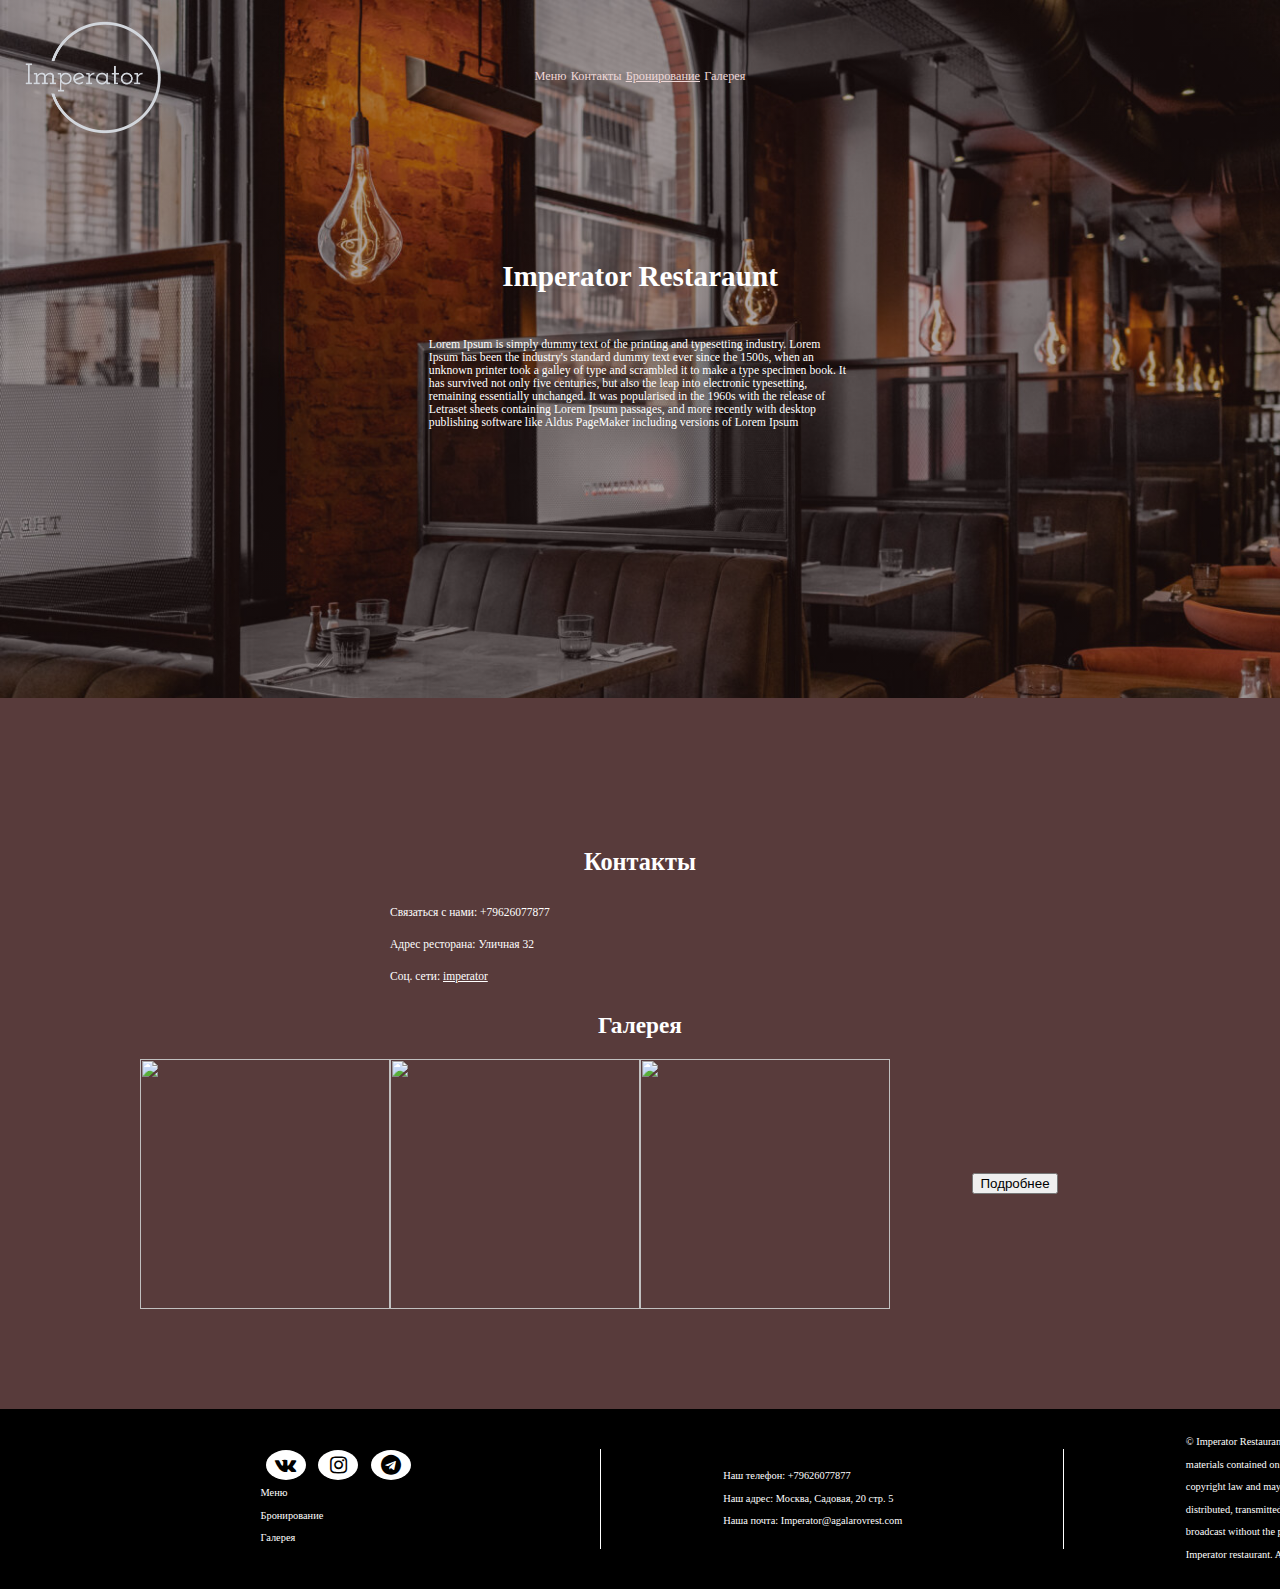
==== index.html @ 46b890cd "Initial commit" ====
<!doctype html>
<html lang="en">

<head>
  <title>Ресторан Imperator</title>
  <meta charset="utf-8">
  <meta name="viewport" content="width=device-width, initial-scale=1">
  <link href="https://cdn.jsdelivr.net/npm/bootstrap@5.3.0-alpha1/dist/css/bootstrap.min.css" rel="stylesheet"
    integrity="sha384-GLhlTQ8iRABdZLl6O3oVMWSktQOp6b7In1Zl3/Jr59b6EGGoI1aFkw7cmDA6j6gD" crossorigin="anonymous">
  <link rel="stylesheet" href="https://cdnjs.cloudflare.com/ajax/libs/font-awesome/4.7.0/css/font-awesome.min.css">
  <link href="/index.css" rel="stylesheet">
</head>

<body>
  <script src="https://cdn.jsdelivr.net/npm/bootstrap@5.3.0-alpha1/dist/js/bootstrap.bundle.min.js"
    integrity="sha384-w76AqPfDkMBDXo30jS1Sgez6pr3x5MlQ1ZAGC+nuZB+EYdgRZgiwxhTBTkF7CXvN"
    crossorigin="anonymous"></script>

  <div class="picture"></div>
  <div class="header">
    <div class="image-container">
      <img class="logo" src="assets/imperator-logo-grey-transparent-big.png">
    </div>
    <nav class="nav d-flex">
      <a class="nav-link">Меню</a>
      <a class="nav-link">Контакты</a>
      <a href="chek-in.html" class="nav-link">Бронирование</a>
      <a class="nav-link">Галерея</a>
    </nav>
    <div class="kostyl"></div>
  </div>

  <div class="content">
    <div class="d-flex">
      <h1 class="fw-bold">Imperator Restaraunt</h1>
    </div>
    <div class="text">Lorem Ipsum is simply dummy text of the printing and typesetting industry. Lorem Ipsum has been
      the industry's standard dummy text ever since the 1500s,
      when an unknown printer took a galley of type and scrambled it to make a type specimen book. It has survived not
      only five centuries, but also the leap into electronic typesetting, remaining essentially unchanged.
      It was popularised in the 1960s with the release of Letraset sheets containing Lorem Ipsum passages, and more
      recently with desktop publishing software like Aldus PageMaker including versions of Lorem Ipsum</div>
    <div class="info-wrapper">
      <div class="contacts">
        <h2 class="text-center">Контакты</h2>
        <div class="table">
          <div class="item">
            Связаться с нами:
            +79626077877
          </div>
          <div class="item">Адрес ресторана: Уличная 32</div>
          <div class="item">Соц. сети: <a class="hrefs" href="">imperator</a></div>
        </div>
      </div>
      <div class="gallery">
        <h2>Галерея</h2>
        <div class="four-items">
          <div class="one-item"><img
              src="https://cdn.vox-cdn.com/thumbor/5d_RtADj8ncnVqh-afV3mU-XQv0=/0x0:1600x1067/1200x900/filters:focal(672x406:928x662)/cdn.vox-cdn.com/uploads/chorus_image/image/57698831/51951042270_78ea1e8590_h.7.jpg"
              class="item-img"></div>
          <div class="one-item"><img
              src="https://media.istockphoto.com/id/1081422898/photo/pan-fried-duck.jpg?s=612x612&w=0&k=20&c=kzlrX7KJivvufQx9mLd-gMiMHR6lC2cgX009k9XO6VA="
              class="item-img"></div>
          <div class="one-item"><img src="https://www.trgplc.com/wp-content/uploads/2022/03/Pubs_our_brand.jpg"
              class="item-img"></div>
          <div class="one-item button-center">
            <button type="button" class="btn btn-success btn-lg">Подробнее</button>
          </div>
        </div>
      </div>
    </div>
  </div>
  <div class="footer">
    <div class="footer-item">
      <div class="footer-icons">
        <a href="" class="fa fa-vk"></a>
        <a href="" class="fa fa-instagram"></a>
        <a href="" class="fa fa-telegram"></a>
      </div>
      <div>Меню</div>
      <div>Бронирование</div>
      <div>Галерея</div>
    </div>
    <div class="vrr"></div>
    <div class="footer-item">
      <div>
        Наш телефон: +79626077877
      </div>
      <div>
        Наш адрес: Москва, Садовая, 20 стр. 5
      </div>
      <div>
        Наша почта: Imperator@agalarovrest.com
      </div>
    </div>
    <div class="vrr"></div>
    <div class="footer-item">
      © Imperator Restaurant. All rights reserved.
All materials contained on this website are protected by copyright law and may not be reproduced, distributed, transmitted, displayed, published, or broadcast without the prior written permission of Imperator restaurant. All rights reserved.
    </div>
  </div>
</body>

</html>
---- index.css ----
body {
  background-color:rgb(88, 59, 59);
  padding: 0 0 0 0;
  margin: 0 0 0 0;
}

.text {
  display: flex;
  justify-content: center;
}

.logo {
  width: 140px;
  display: flex;
  margin-left: 24px;
  margin-top: 5px; 
}

.header {
  display: flex;
  justify-content: space-between; 
  align-items: center;
  height: 150px;
  width: 100%;
  font-size: 17px
}

.image-container {
  width: fit-content;
}

.kostyl {
  display: flex;
  width: 140px;
  margin-right: 24px; 
}

h1 {
  margin-top: 40%;
  font-size: 2.28vw;
}

.text {
  margin-top: 2%;
  width: 33%;
  font-size: 0.92vw;
}

.content {
  display: flex;
  flex-direction: column;
  align-items: center;
  color: white !important
}

.picture {
  background-image:
  linear-gradient(rgba(41, 20, 20, 0.4), rgba(41, 20, 20, 0.4)),
    url('assets/Dining-Area-15-1400x934.jpg');
  height: 100%;
  width: 100%;
  background-size: cover;
  position: absolute;
  z-index: -1;
}

.contacts {
  display: flex;
  width: 500px;
  justify-self: center;
  flex-flow: column wrap;
  color: white;
}

.item {
  margin-top: 4%;
  color: white;
}

.table {
  height: 25%;
  font-size: 0.9vw;
}

.nav-link {
  color: rgb(238, 215, 215);
  font-size: 0.96vw;
}

.info-wrapper {
  background-color: rgb(88, 59, 59);
  margin-top: 21%;
  width: 100%;
  height: 100%;
  display: flex;
  align-items: center;
  flex-flow: column wrap;
}

.hrefs {
  color: white;
}

.four-items {
  display: flex;
  justify-content: center;
}

.one-item {
  width: 250px;
  height: 250px;
}

.item-img {
  width: 250px;
  height: 250px;
  object-fit: cover;
}

.button-center {
  display: flex;
  justify-content: center;
  align-items: center;
}

h2 {
  display: flex;
  justify-content: center;
  margin-bottom: 2%;
  font-size: 1.82vw;
}

.gallery {
  margin-top: 4%;
}

.text-center {
  margin-top: 30%;
  font-size: 1.9vw;
}

.info-broni {
  width: 500px;
  display: flex;
  justify-content: center;
}

.chek-in-form {
  display: flex;
  flex-direction: column;
  align-items: center;
}

textarea:focus, input:focus, input[type]:focus, .uneditable-input:focus {
  border-color: rgb(192, 192, 202);
  box-shadow: 0 1px 1px rgba(229, 103, 23, 0.075) inset, 0 0 8px rgba(229, 103, 23, 0.6);
  outline: 0 none;
}

.footer {
  position: absolute;
  width: 100%;
  height: 20vh;
  line-height: 2.5vh;
  background-color: rgb(0, 0, 0);
  margin-top: 100px;
  color: white;
  display: flex;
  flex-direction: row;
  justify-content: space-around; 
  align-items: center;
  padding: 0 15%;
  font-size: 0.81vw;
}

.footer-item {
  margin: 10px 15px;
  width: 17vw; 
}

.footer-icons {



}

.fa {
  border-radius: 50%;
  width: 30px;
  text-align: center;
  padding: 5px;
  font-size: 20px;
  text-decoration: none;
  margin: 2px 5px ;
}

.fa-vk {
  background-color: white;
  color: black;
}

.fa-instagram {
  background-color: white;
  color: black;
}

.fa-telegram {
  background-color: white;
  color: black;
}

.vrr {
  border-left: 1px solid white;
  height: 100px;
}

.container {
  width: 980px;
  margin: 0 auto;
}

.data-select {
  height: 3.3vh !important;
}

.broni-text {
  font-size: 1.5vh !important;
}

.input-width {
  width: 12.2vw !important; 
}

.input-width2 {
  width: 25.6vw !important;
}

.big-img {
  width: 30vw;
  height: 30vw;
  object-fit: cover;
}

.small-img {
  height: 15vw;
  width: 15vw;
  object-fit: cover;
}

.no-padding {
  padding: 0 !important;
}

.no-margin {
  margin: 0 !important;
}
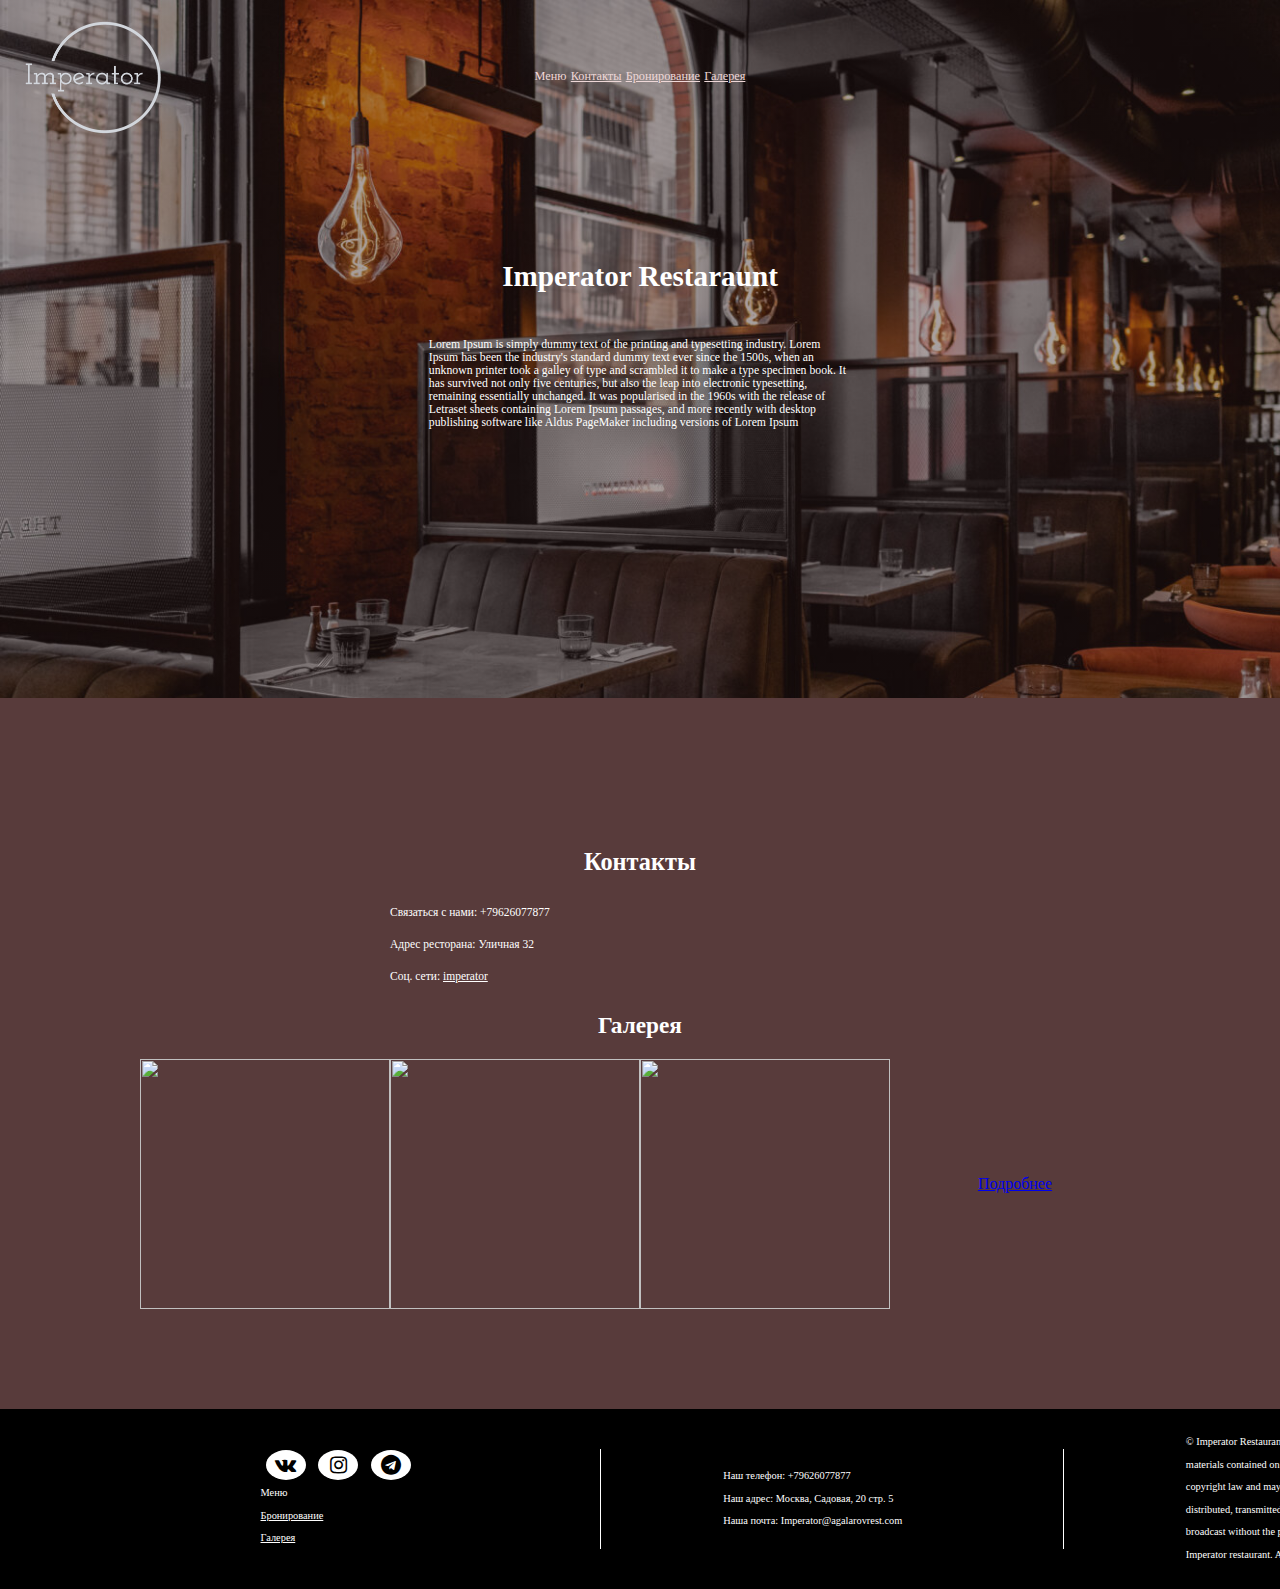
==== commit e5032f19: "fix" ====
--- a/index.html
+++ b/index.html
@@ -23,9 +23,9 @@
     </div>
     <nav class="nav d-flex">
       <a class="nav-link">Меню</a>
-      <a class="nav-link">Контакты</a>
+      <a href="#footer" class="nav-link">Контакты</a>
       <a href="chek-in.html" class="nav-link">Бронирование</a>
-      <a class="nav-link">Галерея</a>
+      <a href="gallery.html" class="nav-link">Галерея</a>
     </nav>
     <div class="kostyl"></div>
   </div>
@@ -64,13 +64,13 @@
           <div class="one-item"><img src="https://www.trgplc.com/wp-content/uploads/2022/03/Pubs_our_brand.jpg"
               class="item-img"></div>
           <div class="one-item button-center">
-            <button type="button" class="btn btn-success btn-lg">Подробнее</button>
+            <a class="btn btn-success btn-lg" href="gallery.html">Подробнее</a>
           </div>
         </div>
       </div>
     </div>
   </div>
-  <div class="footer">
+  <div class="footer" id="footer">
     <div class="footer-item">
       <div class="footer-icons">
         <a href="" class="fa fa-vk"></a>
@@ -78,8 +78,8 @@
         <a href="" class="fa fa-telegram"></a>
       </div>
       <div>Меню</div>
-      <div>Бронирование</div>
-      <div>Галерея</div>
+      <div><a href="chek-in.html" style="color:white">Бронирование</a></div>
+      <div><a href="gallery.html" style="color: white">Галерея</a></div>
     </div>
     <div class="vrr"></div>
     <div class="footer-item">
--- a/index.css
+++ b/index.css
@@ -215,7 +215,7 @@
 }
 
 .container {
-  width: 980px;
+  width: 60vw;
   margin: 0 auto;
 }
 
@@ -233,6 +233,12 @@
 
 .input-width2 {
   width: 25.6vw !important;
+}
+
+.festival {
+  display: flex;
+  justify-content: center;
+  width: 100%;
 }
 
 .big-img {
@@ -253,4 +259,18 @@
 
 .no-margin {
   margin: 0 !important;
+}
+
+.name-festifval {
+  display: flex;
+  justify-content: center;
+  margin-top: 15px;
+  color: rgb(0, 0, 0);
+  font-style: italic;
+}
+
+.picture-block {
+  display: grid;
+  grid-template-columns: repeat(2,auto);
+  gap: 0px;
 }